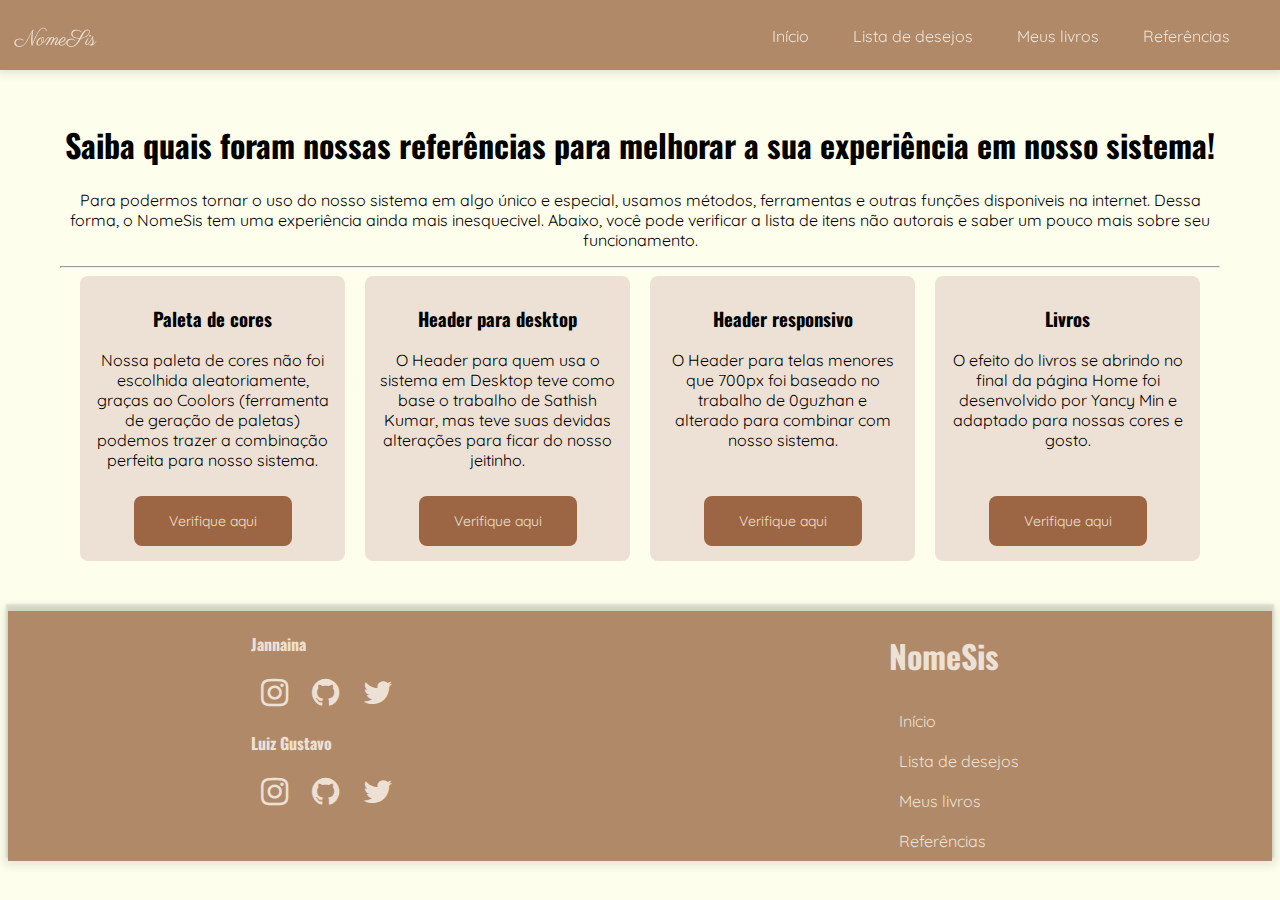
==== pages/referencias/index.html @ 8751c4ac "pagina de referencias" ====
<html>
    <head>
        <link rel="preconnect" href="https://fonts.gstatic.com">
        <link href="https://fonts.googleapis.com/css2?family=Oswald:wght@600&display=swap" rel="stylesheet">
        <link href="https://fonts.googleapis.com/css2?family=Parisienne&family=Quicksand&display=swap" rel="stylesheet">

        <link href="./style.css" rel="stylesheet" />
        <link href="./responsivo.css" rel="stylesheet" />
        <link href="../../assets/styles/header.css" rel="stylesheet" />
        <link href="../../assets/styles/grid.css" rel="stylesheet" />
        <link href="../../assets/styles/geral.css" rel="stylesheet" />
        <link href="../../assets/styles/footer.css" rel="stylesheet" />

        <link rel="stylesheet" href="https://maxcdn.bootstrapcdn.com/font-awesome/4.4.0/css/font-awesome.min.css">

        <link rel="icon" href="../../assets/img/logo.png" type="image/svg" />

        <meta charset="utf-8">
        <meta name="author" content="Jannaina e Luiz Gustavo">
        <meta name="description" content="Organização de leitura">

        <meta id="viewport" name="viewport" content ="width=device-width, minimum-scale=1.0, maximum-scale=1.0, user-scalable=no" />

        <title> NomeSis | Início </title>
    </head>

    <body>
        <header>
            <div id="naoresponsivo">
                <!-- Logo -->
                <a href="#" class="logo">NomeSis</a>

                <ul class="links" >
                    <li><a href="#"> Início </a></li>
                    <li><a href="./pages/lista-desejo.html"> Lista de desejos </a></li>
                    <li><a href="./pages/livros.html"> Meus livros </a></li>
                    <li><a href="./pages/livros.html"> Referências </a></li>
                </ul>
            </div>
            <ul id="menu">
                <a class="menu-button icon-plus" href="#menu"></a>
                <a class="menu-button icon-minus" href="#"></a>
                <li class="menu-item">
                    <a href="#menu">
                        <span class="fa fa-book"></span>
                    </a>
                </li>
                <li class="menu-item">
                    <a href="#menu">
                        <span class="fa fa-info-circle"></span>
                    </a>
                </li>
                <li class="menu-item">
                    <a href="#menu">
                        <span class="fa fa-heart"></span>
                    </a>
                </li>
                <li class="menu-item">
                    <a href="#menu">
                        <span class="fa fa-home"></span>
                    </a>
                </li>
            </ul>
        </header>

        <main class="container">
            <section class="msg">
                <h1> Saiba quais foram nossas referências para melhorar a sua experiência em nosso sistema! </h1>
                <p> Para podermos tornar o uso do nosso sistema em algo único e especial, usamos métodos, ferramentas 
                    e outras funções disponiveis na internet. Dessa forma, o NomeSis tem uma experiência ainda mais 
                    inesquecivel. Abaixo, você pode verificar a lista de itens não autorais e saber um pouco mais 
                    sobre seu funcionamento.</p>
            </section>

            <hr/>

            <section class="itens grid-12">

                <div class="info grid-3">
                    <h3> Paleta de cores </h3>
                    <p> Nossa paleta de cores não foi escolhida aleatoriamente, graças ao Coolors 
                        (ferramenta de geração de paletas) podemos trazer a combinação perfeita para nosso sistema.</p>
                    <a target="_blank" href="https://coolors.co/ede0d4-e6ccb2-ddb892-b08968-7f5539-9c6644"> <button type="button"> Verifique aqui </button></a>
                </div>

                <div class="info grid-3">
                    <h3> Header para desktop </h3>
                    <p> O Header para quem usa o sistema em Desktop teve como base o trabalho de Sathish Kumar, 
                        mas teve suas devidas alterações para ficar do nosso jeitinho.</p>
                    <a target="_blank" href="https://codepen.io/sathishlxg/pen/JoLOYR"> <button type="button"> Verifique aqui </button></a>
                </div>

                <div class="info grid-3">
                    <h3> Header responsivo </h3>
                    <p> O Header para telas menores que 700px foi baseado no trabalho de 0guzhan e 
                        alterado para combinar com nosso sistema.</p>
                    <a target="_blank" href="https://codepen.io/0guzhan/pen/YvNmwJ"> <button type="button"> Verifique aqui </button></a>
                </div>

                <div class="info grid-3">
                    <h3> Livros </h3>
                    <p> O efeito do livros se abrindo no final da página Home foi desenvolvido por Yancy Min e 
                        adaptado para nossas cores e gosto.
                    </p>
                    <a target="_blank" href="https://codepen.io/yancy/pen/jpWPGx"> <button type="button"> Verifique aqui </button></a>
                </div>
            </section>
        </main>

        <footer>
            <div>
                <h4> Jannaina </h4>
                <p>
                    <a href="#"> <i class="fa fa-instagram fa-2x"></i> </a>
                    <a href="https://github.com/jnnastti"> <i class="fa fa-github fa-2x"></i> </a>
                    <a href="#"> <i class="fa fa-twitter fa-2x"></i></a>
                </p>

                <h4> Luiz Gustavo </h4>
                <p>
                    <a href="#"> <i class="fa fa-instagram fa-2x"></i> </a>
                    <a href="https://github.com/ghisiluizgustavo"> <i class="fa fa-github fa-2x"></i> </a>
                    <a href="#"> <i class="fa fa-twitter fa-2x"></i></a>
                </p>
            </div>

            <div>
                <h1> NomeSis </h1>
                <a href="#"> Início </a>
                <a href="./pages/lista-desejo.html"> Lista de desejos </a>
                <a href="./pages/livros.html"> Meus livros </a>
                <a href="./pages/livros.html"> Referências </a>
            </div>
        </footer>
    </body>
</html>
---- pages/referencias/style.css ----
.info {
    flex: 1;
    background: #EDE0D4;
    border-radius: 8px;
    border: 0;
    margin-bottom: 20px;
    height: 250px;
    padding: 10px 0 25px 0;
}

.info p {
    padding: 0 15px;
    height: 130px;
}

.info a {
    text-decoration: none;
}

.info a button {
    height: 50px;
    border-radius: 8px;
    border: 0;
    padding: 0 35px;
    transition: all 0.2s;
    font-size: 14px;
    cursor: pointer;
    background-color: #9C6644;
    color: #EDE0D4;
}

.info a button:hover {
	box-shadow: 10px 10px 5px rgba(0, 0, 0, 0.493);
    background-color: #7F5539;
}
---- assets/styles/header.css ----
header {
    position: fixed;
    left: 0;
    right: 0;
    top: 0;
    height: 70px;
    background: #B08968;
    box-shadow: 0 0px 9px 4px rgba(0, 0, 0, 0.1), 0 -5px 2px 2px rgba(0, 0, 0, 0.1);
}

header .logo {
    position: relative;
    float: left;
    line-height: 50px;
    padding: 15px 15px;
    font-size: 22px;
    font-family: 'Parisienne', cursive;
    color: #EDE0D4;
    text-decoration: none;
}

header .links {
    float: right;
    margin-right: 30px;
    position: relative;
}

header .links li {
    list-style: none;
    position: relative;
    margin: 10px;
    display: inline-block;
}

header .links li > a {
    position: relative;
    display: inline-block;
    padding: 0 10px;
    font-family: 'Quicksand', sans-serif;
    text-decoration: none;
    color: #EDE0D4;
    transition: all 0.5s;
}

header .links li > a:hover {
    font-weight: bold;
    color: #7F5539;
}

#menu {
    display: none;
}

#naoresponsivo {
    display: block;
}

@media screen and (max-width: 700px) {
    footer {
        flex-direction: column;
        align-items: center;
        text-align: center;

    }

    header {
        background: none;
        box-shadow: none;
        position: absolute;
    }

    #menu {
        display: block;
    }

    #naoresponsivo {
        display: none!important;
    }
    
    #menu {
        width: 150px;
        height: 150px;
        position: absolute;
        margin: -75px 0 0 -75px;
        list-style: none;
        font-size: 200%;
        top: 0;
        left: 50%;
    }
    
    .menu-button {
        width: 150px;
        height: 150px;
        position: absolute;
        left: 50%;
        top: 50%;
        margin: -75px 0 0 -75px;
        border-radius: 50%;
        background: #B08968;
        background-size: 100%;
        overflow: hidden;
        text-decoration: none;
    }
    
    #menu:not(:target)>a:first-of-type,
    #menu:target>a:last-of-type {
        opacity: 1;
        z-index: 1;
    }
    
    #menu:not(:target)>.icon-plus:before,
    #menu:target>.icon-minus:before {
        opacity: 1;
    }
    
    .menu-item {
        width: 70px;
        height: 70px;
        position: absolute;
        left: 55%;
        top: 50%;
        margin: -50px 0 0 -50px;
        border-radius: 50%;
        background-color: #B08968;
        transform: translate(0px, 0px);
        transition: all 0.4s;
        text-align: center;
    }
    
    .menu-item:hover{
        opacity: 0.5;
        box-shadow: 0 5px 10px black; 
        cursor: pointer;
    }
    
    
    .menu-item a {
        color: #EDE0D4;
        position: relative;
        top: 30%;
        left: 0;
        text-decoration: none;
    }
    
    #menu:target>.menu-item:nth-child(6) {
        transform: rotate(60deg) translateY(150px) rotate(300deg);
        transition-delay: 0s;
    }
    
    #menu:target>.menu-item:nth-child(5) {
        transform: rotate(20deg) translateY(155px) rotate(-20deg);
        transition-delay: 0.1s;
    }
    
    #menu:target>.menu-item:nth-child(3) {
        transform: rotate(-20deg) translateY(155px) rotate(20deg);
        transition-delay: 0.2s;
    }
    
    #menu:target>.menu-item:nth-child(4) {
        transform: rotate(-60deg) translateY(150px) rotate(60deg);
        transition-delay: 0.3s;
    }

}
---- assets/styles/grid.css ----
.container {
	max-width: auto;
	margin: 0 auto;
	text-align: -webkit-center;
}

.container::after, .container::before {
	content: '';
	display: table;
	clear: both;
	margin-top: 100px;
}

main {
	max-width: 1160px;
}

.grid-1, .grid-2, .grid-3, .grid-4, .grid-5, .grid-6, .grid-7, .grid-8, .grid-9, .grid-10, .grid-11, .grid-12 {
	margin-left: 10px;
	margin-right: 10px;
	float: left;
	display: block;
	min-height: 1px;
}

.grid-1 {
	width: calc(8.333% - 20px);
}
.grid-2 {
	width: calc(16.666% - 20px);
}
.grid-3 {
	width: calc(25% - 20px);
}
.grid-4 {
	width: calc(33.333% - 20px);
}
.grid-5 {
	width: calc(41.666% - 20px);
}
.grid-6 {
	width: calc(50% - 20px);
}
.grid-7 {
	width: calc(58.333% - 20px);
}
.grid-8 {
	width: calc(66.666% - 20px);
}
.grid-9 {
	width: calc(75% - 20px);
}
.grid-10 {
	width: calc(83.333% - 20px);
}
.grid-11 {
	width: calc(91.666% - 20px);
}
.grid-12 {
	width: calc(100% - 20px);
	margin-bottom: 30px;
}


@media (max-width: 739px) {
	.container{
		max-width: 410px;
	}
	.grid-1, .grid-2, .grid-3, .grid-4, .grid-5, .grid-6, .grid-7, .grid-8, 	.grid-9, .grid-10, .grid-11, .grid-12 {
		width: 100%;
		margin-left: 0;
		margin-right: 0;
		float: none;
	}
}
---- assets/styles/geral.css ----
body {
    background-color: #FDFEEC;
}

h1, h2, h3, h4, h5 {
    font-family: 'Oswald', sans-serif;
}

p, a, button, input {
    font-family: 'Quicksand', sans-serif;
}
---- assets/styles/footer.css ----
footer {
    background: #B08968;
    display: flex;
    flex-direction: row;
    box-shadow: 0 0px 9px 4px rgba(0, 0, 0, 0.1), 0 -5px 2px 2px rgba(0, 0, 0, 0.1);
    justify-content: space-around;
    color: #EDE0D4;
}

footer div:last-child {
    display: flex;
    flex-direction: column;
}

footer div a {
    text-decoration: none;
    color: #EDE0D4;
    margin: 10px;
    transition: all 0.5s;
}

footer div a:hover {
    font-weight: bold;
    color: #7F5539;
}

@media screen and (max-width: 700px) {
    footer {
        flex-direction: column;
        align-items: center;
        text-align: center;

    }
}
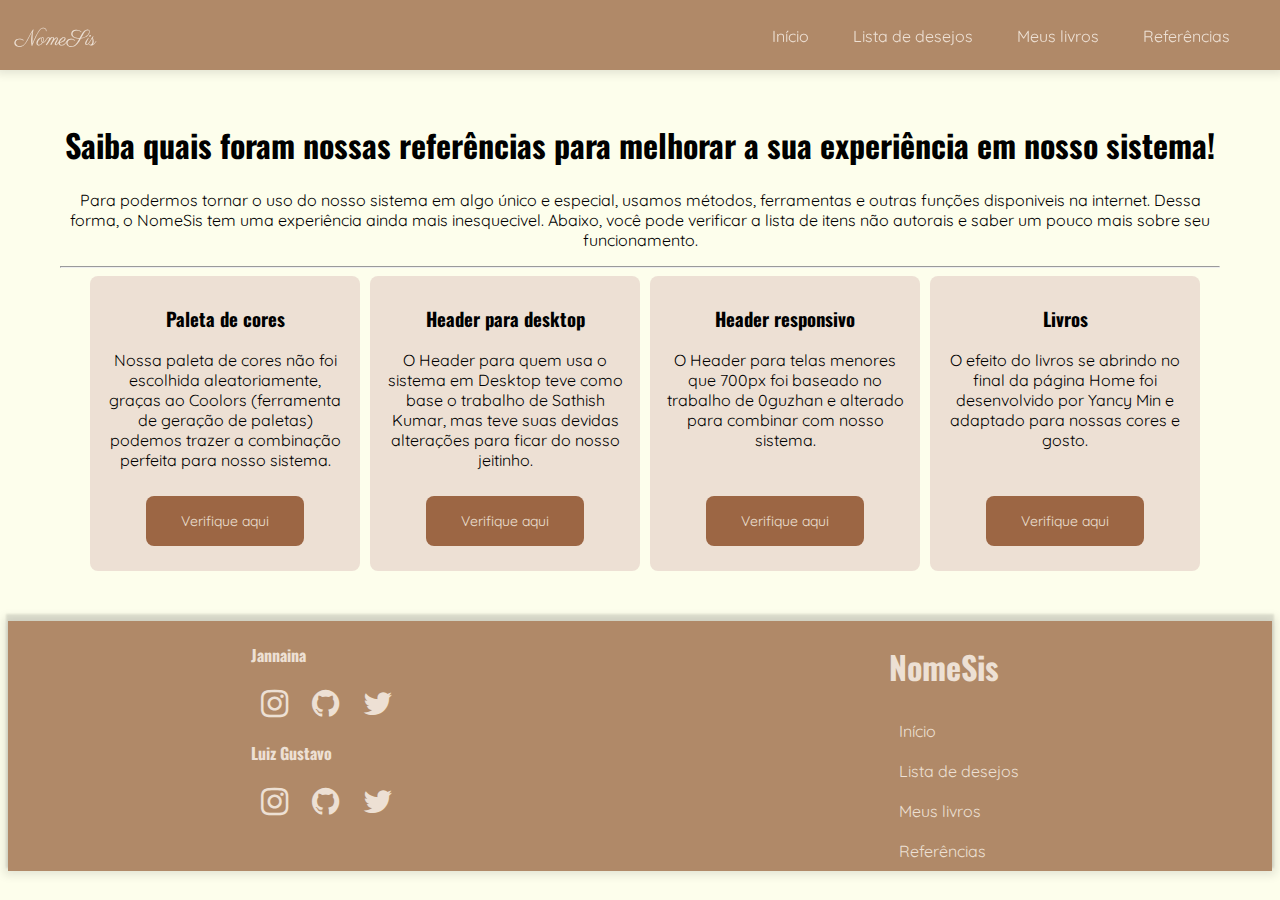
==== commit ea72efa7: "alterando de grid para flex" ====
--- a/pages/referencias/index.html
+++ b/pages/referencias/index.html
@@ -5,7 +5,6 @@
         <link href="https://fonts.googleapis.com/css2?family=Parisienne&family=Quicksand&display=swap" rel="stylesheet">
 
         <link href="./style.css" rel="stylesheet" />
-        <link href="./responsivo.css" rel="stylesheet" />
         <link href="../../assets/styles/header.css" rel="stylesheet" />
         <link href="../../assets/styles/grid.css" rel="stylesheet" />
         <link href="../../assets/styles/geral.css" rel="stylesheet" />
@@ -13,7 +12,7 @@
 
         <link rel="stylesheet" href="https://maxcdn.bootstrapcdn.com/font-awesome/4.4.0/css/font-awesome.min.css">
 
-        <link rel="icon" href="../../assets/img/logo.png" type="image/svg" />
+        <link rel="icon" href="../../assets/img/logo.ico" type="image/svg" />
 
         <meta charset="utf-8">
         <meta name="author" content="Jannaina e Luiz Gustavo">
@@ -21,42 +20,42 @@
 
         <meta id="viewport" name="viewport" content ="width=device-width, minimum-scale=1.0, maximum-scale=1.0, user-scalable=no" />
 
-        <title> NomeSis | Início </title>
+        <title> NomeSis | Referências </title>
     </head>
 
     <body>
         <header>
             <div id="naoresponsivo">
                 <!-- Logo -->
-                <a href="#" class="logo">NomeSis</a>
+                <a href="../../index.html" class="logo">NomeSis</a>
 
                 <ul class="links" >
-                    <li><a href="#"> Início </a></li>
-                    <li><a href="./pages/lista-desejo.html"> Lista de desejos </a></li>
-                    <li><a href="./pages/livros.html"> Meus livros </a></li>
-                    <li><a href="./pages/livros.html"> Referências </a></li>
+                    <li><a href="../../index.html"> Início </a></li>
+                    <li><a href="../lista-desejo/lista-desejo.html"> Lista de desejos </a></li>
+                    <li><a href="../livros/livros.html"> Meus livros </a></li>
+                    <li><a href="#"> Referências </a></li>
                 </ul>
             </div>
             <ul id="menu">
                 <a class="menu-button icon-plus" href="#menu"></a>
                 <a class="menu-button icon-minus" href="#"></a>
                 <li class="menu-item">
-                    <a href="#menu">
+                    <a href="../livros/livros.html">
                         <span class="fa fa-book"></span>
                     </a>
                 </li>
                 <li class="menu-item">
-                    <a href="#menu">
+                    <a href="../referencias/index.html">
                         <span class="fa fa-info-circle"></span>
                     </a>
                 </li>
                 <li class="menu-item">
-                    <a href="#menu">
+                    <a href="../lista-desejo/lista-desejo.html">
                         <span class="fa fa-heart"></span>
                     </a>
                 </li>
                 <li class="menu-item">
-                    <a href="#menu">
+                    <a href="../../index.html">
                         <span class="fa fa-home"></span>
                     </a>
                 </li>
@@ -76,28 +75,28 @@
 
             <section class="itens grid-12">
 
-                <div class="info grid-3">
+                <div class="info">
                     <h3> Paleta de cores </h3>
                     <p> Nossa paleta de cores não foi escolhida aleatoriamente, graças ao Coolors 
                         (ferramenta de geração de paletas) podemos trazer a combinação perfeita para nosso sistema.</p>
                     <a target="_blank" href="https://coolors.co/ede0d4-e6ccb2-ddb892-b08968-7f5539-9c6644"> <button type="button"> Verifique aqui </button></a>
                 </div>
 
-                <div class="info grid-3">
+                <div class="info">
                     <h3> Header para desktop </h3>
                     <p> O Header para quem usa o sistema em Desktop teve como base o trabalho de Sathish Kumar, 
                         mas teve suas devidas alterações para ficar do nosso jeitinho.</p>
                     <a target="_blank" href="https://codepen.io/sathishlxg/pen/JoLOYR"> <button type="button"> Verifique aqui </button></a>
                 </div>
 
-                <div class="info grid-3">
+                <div class="info">
                     <h3> Header responsivo </h3>
                     <p> O Header para telas menores que 700px foi baseado no trabalho de 0guzhan e 
                         alterado para combinar com nosso sistema.</p>
                     <a target="_blank" href="https://codepen.io/0guzhan/pen/YvNmwJ"> <button type="button"> Verifique aqui </button></a>
                 </div>
 
-                <div class="info grid-3">
+                <div class="info">
                     <h3> Livros </h3>
                     <p> O efeito do livros se abrindo no final da página Home foi desenvolvido por Yancy Min e 
                         adaptado para nossas cores e gosto.
@@ -126,10 +125,10 @@
 
             <div>
                 <h1> NomeSis </h1>
-                <a href="#"> Início </a>
-                <a href="./pages/lista-desejo.html"> Lista de desejos </a>
-                <a href="./pages/livros.html"> Meus livros </a>
-                <a href="./pages/livros.html"> Referências </a>
+                <a href="../../index.html"> Início </a>
+                <a href="../lista-desejo/lista-desejo.html"> Lista de desejos </a>
+                <a href="../livros/livros.html"> Meus livros </a>
+                <a href="#"> Referências </a>
             </div>
         </footer>
     </body>
--- a/pages/referencias/style.css
+++ b/pages/referencias/style.css
@@ -1,11 +1,19 @@
 .info {
-    flex: 1;
     background: #EDE0D4;
     border-radius: 8px;
     border: 0;
     margin-bottom: 20px;
-    height: 250px;
     padding: 10px 0 25px 0;
+    margin-left: 10px;
+    max-width: 270px;
+}
+
+.itens {
+    display: flex!important;
+    flex-direction: row;
+    flex-wrap: wrap;
+    align-items: center;
+    justify-content: center;
 }
 
 .info p {
